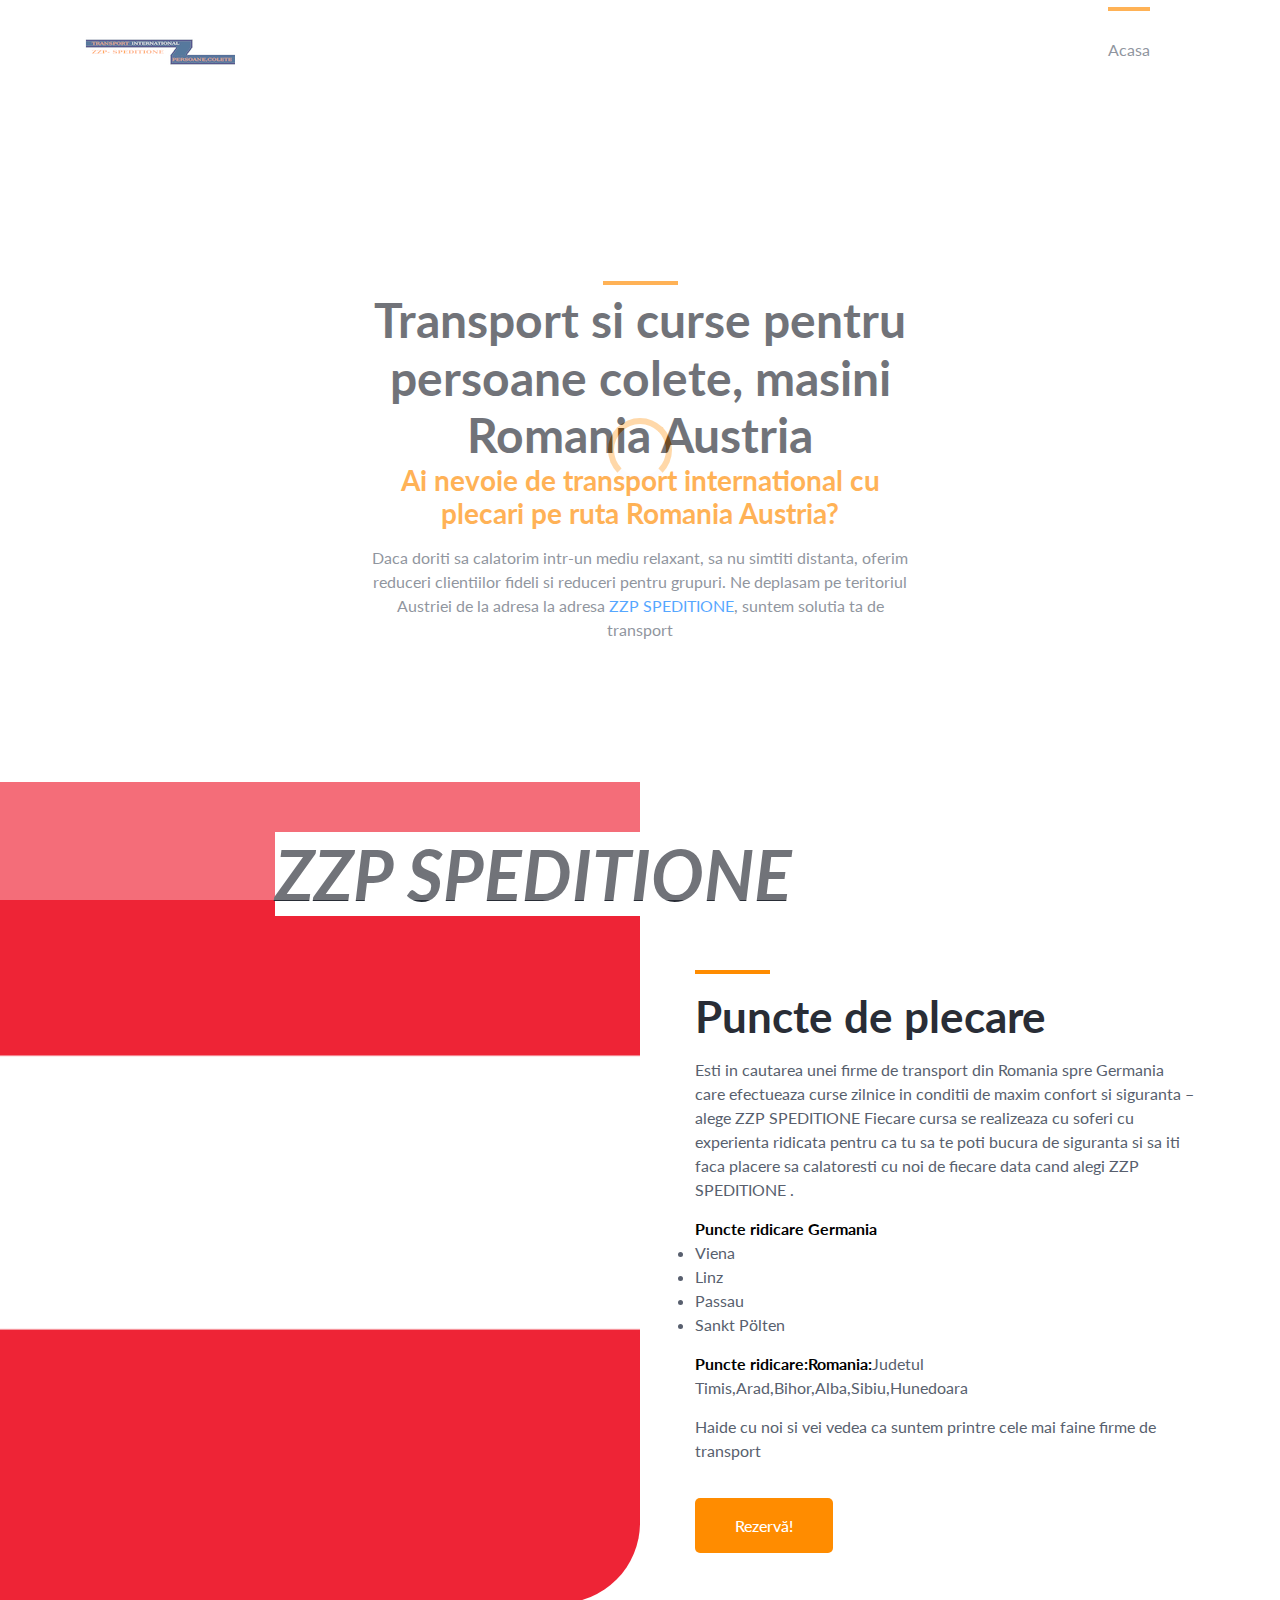
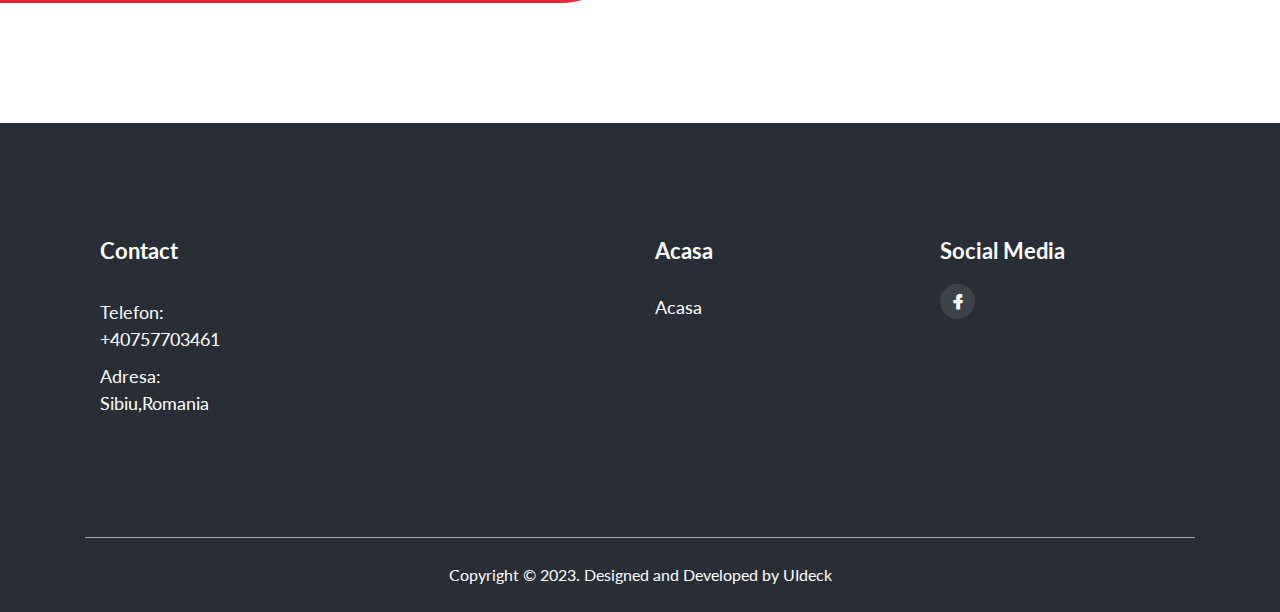
==== transport-austria.html @ e1281c3d "hello" ====
<!doctype html>
<html class="no-js" lang="en">

<head>
     <meta charset="utf-8">
    
     <meta name="description" content="Transport persoane,pachete,masini Romania Germania ">
    <meta name="application-name" content="Ntu transport">
    <meta name="keywords" content="zzp speditione,transport persoane,transport colete,transport persoane germania,transport persoane cehia,transport persoane,firme transport germania,firme transport,firme transport cehia,transport romania germania,curse romania belgia,curse romania germania,curse germania"> 
    <meta name="creator" content="ZZP SPEDITIONE"

    <!-- OG Meta Tags to improve the way the post looks when you share the page on LinkedIn, Facebook, Google+ -->
	<meta property="og:site_name" content="https://zzpspeditionetransportcom/"/> <!-- website name -->
	<meta property="og:site" content="https://zzpspeditionetransport.com/" /> <!-- website link -->
	<meta property="og:title" content="Transport persoane,pachete,masini Romania Germania Belgia Olanda"/> <!-- title shown in the actual shared post -->
	<meta property="og:description" content="Transport persoane,pachete,masini Romania Germania Belgia Olanda" /> <!-- description shown in the actual shared post -->
	<meta property="og:image" content="" /> <!-- image link, make sure it's jpg -->
	<meta property="og:url" content="https://zzpspeditionetransport.com/" /> <!-- where do you want your post to link to -->


    <!-- Website Title -->
    <title>Transport Austria | ZZP SPEDITIONE</title>
    <meta name="viewport" content="width=device-width, initial-scale=1">

    <!--====== Favicon Icon ======-->
    <link rel="shortcut icon" href="assets/images/Ntu-transport-persoane-colete.png" type="image/png">
        
    <!--====== Magnific Popup CSS ======-->
    <link rel="stylesheet" href="assets/css/magnific-popup.css">
        
    <!--====== Slick CSS ======-->
    <link rel="stylesheet" href="assets/css/slick.css">
        
    <!--====== Line Icons CSS ======-->
    <link rel="stylesheet" href="assets/css/LineIcons.2.0.css">
        
    <!--====== Bootstrap CSS ======-->
    <link rel="stylesheet" href="assets/css/bootstrap.4.5.2.min.css">
    
    <!--====== Default CSS ======-->
    <link rel="stylesheet" href="assets/css/default.css">
    
    <!--====== Style CSS ======-->
    <link rel="stylesheet" href="assets/css/style.css">
    
</head>

<body>
    <!--[if IE]>
    <p class="browserupgrade">You are using an <strong>outdated</strong> browser. Please <a href="https://browsehappy.com/">upgrade your browser</a> to improve your experience and security.</p>
  <![endif]-->

    <!--====== PRELOADER PART START ======-->

    <div class="preloader">
        <div class="loader">
            <div class="ytp-spinner">
                <div class="ytp-spinner-container">
                    <div class="ytp-spinner-rotator">
                        <div class="ytp-spinner-left">
                            <div class="ytp-spinner-circle"></div>
                        </div>
                        <div class="ytp-spinner-right">
                            <div class="ytp-spinner-circle"></div>
                        </div>
                    </div>
                </div>
            </div>
        </div>
    </div>

    <!--====== PRELOADER PART ENDS ======-->

    <!--====== HEADER PART START ======-->

    <header class="header-area">
        <div class="navbar-area">
            <div class="container">
                <div class="row">
                    <div class="col-lg-12">
                        <nav class="navbar navbar-expand-lg">
                            <a class="navbar-brand" href="index.html">
                                <img src="assets/images/ZZP- SPEDITIONE.png" alt="ZZP SPEDITIONE transport international si curse Romania Germania">
                            </a>
                            <button class="navbar-toggler" type="button" data-toggle="collapse" data-target="#navbarSupportedContent" aria-controls="navbarSupportedContent" aria-expanded="false" aria-label="Toggle navigation">
                                <span class="toggler-icon"></span>
                                <span class="toggler-icon"></span>
                                <span class="toggler-icon"></span>
                            </button>

                            <div class="collapse navbar-collapse sub-menu-bar" id="navbarSupportedContent">
                                <ul id="nav" class="navbar-nav ml-auto">
                                    <li class="nav-item active">
                                        <a class="page-scroll" href="index.html">Acasa</a>
                                    </li>
                                </ul>
                            </div> <!-- navbar collapse -->
                        </nav> <!-- navbar -->
                    </div>
                </div> <!-- row -->
            </div> <!-- container -->
        </div> <!-- navbar area -->

 
    </header>

    <!--====== HEADER PART ENDS ======-->
    
    <!--====== COURSES PART START ======-->
    
    <section id="courses" class="courses_area pt-105">
        <div class="container">
            <div class="row justify-content-center">
                <div class="col-lg-6 col-md-8">
                    <div style="margin-top: 30%;" class="section_title text-center pb-25">
                        <span class="line"></span>
                        <h1>Transport si curse pentru persoane colete, masini Romania Austria</h1>
                        <h3 style="color:#FF8C00">Ai nevoie de transport international cu plecari pe ruta Romania Austria?</h3>
                        <p>Daca doriti sa calatorim intr-un mediu relaxant, sa nu simtiti distanta, oferim reduceri clientiilor fideli si reduceri pentru grupuri. Ne deplasam pe teritoriul Austriei de la adresa la adresa <a href="https://zzpspeditionetransport.com/">ZZP SPEDITIONE</a>, suntem solutia ta de transport </p>
                    </div> <!-- section title -->
                </div>
            </div> <!-- row -->
        </div> <!-- container -->
    </section>
    
    <!--====== COURSES PART ENDS ======-->
    
    <!--====== ABOUT PART START ======-->
    
    <section id="about" class="about_area pt-115 pb-120">
        <div class="about_wrapper">
        <div class="about_bg bg_cover d-none d-lg-block" style="background-image: url(assets/images/transport-austria.png)"></div>
            <div class="container">
                <div class="row justify-content-end">
                    <div class="col-lg-10">
                        <div class="about_content">
                            <h2 class="about_title">ZZP SPEDITIONE</h2>
                            <div class="about_content_wrapper">
                                <div class="section_title">
                                    <span class="line"></span>
                                    <h3 class="title">Puncte de plecare </h3>
                             <p>Esti in cautarea unei firme de transport din Romania spre Germania care efectueaza curse zilnice in conditii de maxim confort si siguranta – alege ZZP SPEDITIONE Fiecare cursa se realizeaza cu soferi cu experienta ridicata pentru ca tu sa te poti bucura de siguranta si sa iti faca placere sa calatoresti cu noi de fiecare data cand alegi ZZP SPEDITIONE . </p>
                                    <p><span style="color:#000000;font-weight:bold">Puncte ridicare Germania</span></p>
                                       <li>Viena</li>
                                    <li>Linz</li>
                                    <li>Passau</li>
                                    <li>Sankt Pölten</li>
                                    <p><span style="color:#000000;font-weight:bold">Puncte ridicare:Romania:</span>Judetul Timis,Arad,Bihor,Alba,Sibiu,Hunedoara</p>
                     <p>Haide cu noi si vei vedea ca suntem printre cele mai faine firme de transport</p>
                                </div> <!-- section title -->
                                <a href="tel:+40757703461" class="main-btn">Rezervă!</a>
                            </div> <!-- about content wrapper -->
                        </div> <!-- about content -->
                    </div>
                </div> <!-- row -->
            </div> <!-- container -->
        </div> <!-- about wrapper -->
    </section>
    
    <!--====== ABOUT PART ENDS ======-->
    
    <!--====== COUNTER PART START ======-->
    
    
    <section   id="contact" class="footer_area">
        <div class="footer_widget pt-70 pb-120">
            <div class="container">
                <div class="row">
                    <div class="col-lg-3 col-md-4 col-sm-6">
                         <div class="col-lg-3 col-md-4 col-sm-6">
                        <div class="footer_info mt-45">
                            <h4 class="footer_title">Contact</h4>
                            <ul class="info">
                                <li>Telefon: +40757703461</li>
                                <li>Adresa: Sibiu,Romania</li>
                            </ul>
                        </div> <!-- footer info -->
                    </div>
                    </div>
                    <div class="col-lg-3 col-md-4 col-sm-6">
                        
                    </div>
                    <div class="col-lg-3 col-md-4 col-sm-6">
                        <div class="footer_link mt-45">
                            <h4 class="footer_title">Acasa</h4>
                            <ul class="link">
                                <li><a href="index.html">Acasa</a></li>
                            </ul>
                        </div> <!-- footer info -->
                    </div>
                    <div class="col-lg-3 col-md-4 col-sm-6">
                        <div class="footer_social mt-45">
                            <h4 class="footer_title">Social Media</h4>
                            <ul class="social">
                                <li><a href="https://www.facebook.com/boggdanmihai"><i class="lni lni-facebook-filled"></i></a></li>
                            </ul>
                        </div> <!-- footer info -->
                    </div>
                </div>  <!-- row -->
            </div> <!-- container -->
        </div> <!-- footer widget -->
        
        <div class="footer_copyright">
            <div class="container">
                <div class="copyright text-center">
                    <p>Copyright &copy; 2023. Designed and Developed by <a href="https://uideck.com" rel="nofollow">UIdeck</a></p>
                </div>  <!-- copyright -->
            </div> <!-- container -->
        </div> <!-- footer copyright -->
    </section>
    
    <!--====== FOOTER PART ENDS ======-->
    
    <!--====== BACK TOP TOP PART START ======-->

    <a href="#" class="back-to-top"><i class="lni lni-chevron-up"></i></a>

    <!--====== BACK TOP TOP PART ENDS ======-->
    
    <!--====== PART START ======-->
    
<!--
    <section class="">
        <div class="container">
            <div class="row">
                <div class="col-lg-"></div>
            </div>
        </div>
    </section>
-->
    
    <!--====== PART ENDS ======-->







    <!--====== Jquery js ======-->
    <script src="assets/js/vendor/jquery-1.12.4.min.js"></script>
    <script src="assets/js/vendor/modernizr-3.7.1.min.js"></script>
    
    <!--====== Bootstrap js ======-->
    <script src="assets/js/popper.min.js"></script>
    <script src="assets/js/bootstrap.4.5.2.min.js"></script>
    
    <!--====== Slick js ======-->
    <script src="assets/js/slick.min.js"></script>
    
    <!--====== Ajax Contact js ======-->
    <script src="assets/js/ajax-contact.js"></script>
    
    <!--====== Counter Up js ======-->
    <script src="assets/js/jquery.counterup.min.js"></script>
    <script src="assets/js/waypoints.min.js"></script>
    
    <!--====== Magnific Popup js ======-->
    <script src="assets/js/jquery.magnific-popup.min.js"></script>
    
    <!--====== Scrolling Nav js ======-->
    <script src="assets/js/jquery.easing.min.js"></script>
    <script src="assets/js/scrolling-nav.js"></script>
    
    <!--====== Main js ======-->
    <script src="assets/js/main.js"></script>
    
</body>

</html>
---- assets/css/default.css ----
/* Deafult Margin & Padding */
/*-- Margin Top --*/
.mt-5 {
	margin-top: 5px;
}
.mt-10 {
	margin-top: 10px;
}
.mt-15 {
	margin-top: 15px;
}
.mt-20 {
	margin-top: 20px;
}
.mt-25 {
	margin-top: 25px;
}
.mt-30 {
	margin-top: 30px;
}
.mt-35 {
	margin-top: 35px;
}
.mt-40 {
	margin-top: 40px;
}
.mt-45 {
	margin-top: 45px;
}
.mt-50 {
	margin-top: 50px;
}
.mt-55 {
	margin-top: 55px;
}
.mt-60 {
	margin-top: 60px;
}
.mt-65 {
	margin-top: 65px;
}
.mt-70 {
	margin-top: 70px;
}
.mt-75 {
	margin-top: 75px;
}
.mt-80 {
	margin-top: 80px;
}
.mt-85 {
	margin-top: 85px;
}
.mt-90 {
	margin-top: 90px;
}
.mt-95 {
	margin-top: 95px;
}
.mt-100 {
	margin-top: 100px;
}
.mt-105 {
	margin-top: 105px;
}
.mt-110 {
	margin-top: 110px;
}
.mt-115 {
	margin-top: 115px;
}
.mt-120 {
	margin-top: 120px;
}
.mt-125 {
	margin-top: 125px;
}
.mt-130 {
	margin-top: 130px;
}
.mt-135 {
	margin-top: 135px;
}
.mt-140 {
	margin-top: 140px;
}
.mt-145 {
	margin-top: 145px;
}
.mt-150 {
	margin-top: 150px;
}
.mt-155 {
	margin-top: 155px;
}
.mt-160 {
	margin-top: 160px;
}
.mt-165 {
	margin-top: 165px;
}
.mt-170 {
	margin-top: 170px;
}
.mt-175 {
	margin-top: 175px;
}
.mt-180 {
	margin-top: 180px;
}
.mt-185 {
	margin-top: 185px;
}
.mt-190 {
	margin-top: 190px;
}
.mt-195 {
	margin-top: 195px;
}
.mt-200 {
	margin-top: 200px;
}
/*-- Margin Bottom --*/

.mb-5 {
	margin-bottom: 5px;
}
.mb-10 {
	margin-bottom: 10px;
}
.mb-15 {
	margin-bottom: 15px;
}
.mb-20 {
	margin-bottom: 20px;
}
.mb-25 {
	margin-bottom: 25px;
}
.mb-30 {
	margin-bottom: 30px;
}
.mb-35 {
	margin-bottom: 35px;
}
.mb-40 {
	margin-bottom: 40px;
}
.mb-45 {
	margin-bottom: 45px;
}
.mb-50 {
	margin-bottom: 50px;
}
.mb-55 {
	margin-bottom: 55px;
}
.mb-60 {
	margin-bottom: 60px;
}
.mb-65 {
	margin-bottom: 65px;
}
.mb-70 {
	margin-bottom: 70px;
}
.mb-75 {
	margin-bottom: 75px;
}
.mb-80 {
	margin-bottom: 80px;
}
.mb-85 {
	margin-bottom: 85px;
}
.mb-90 {
	margin-bottom: 90px;
}
.mb-95 {
	margin-bottom: 95px;
}
.mb-100 {
	margin-bottom: 100px;
}
.mb-105 {
	margin-bottom: 105px;
}
.mb-110 {
	margin-bottom: 110px;
}
.mb-115 {
	margin-bottom: 115px;
}
.mb-120 {
	margin-bottom: 120px;
}
.mb-125 {
	margin-bottom: 125px;
}
.mb-130 {
	margin-bottom: 130px;
}
.mb-135 {
	margin-bottom: 135px;
}
.mb-140 {
	margin-bottom: 140px;
}
.mb-145 {
	margin-bottom: 145px;
}
.mb-150 {
	margin-bottom: 150px;
}
.mb-155 {
	margin-bottom: 155px;
}
.mb-160 {
	margin-bottom: 160px;
}
.mb-165 {
	margin-bottom: 165px;
}
.mb-170 {
	margin-bottom: 170px;
}
.mb-175 {
	margin-bottom: 175px;
}
.mb-180 {
	margin-bottom: 180px;
}
.mb-185 {
	margin-bottom: 185px;
}
.mb-190 {
	margin-bottom: 190px;
}
.mb-195 {
	margin-bottom: 195px;
}
.mb-200 {
	margin-bottom: 200px;
}
/*-- margin left --*/
.ml-5 {
	margin-left: 5px;
}
.ml-10 {
	margin-left: 10px;
}
.ml-15 {
	margin-left: 15px;
}
.ml-20 {
	margin-left: 20px;
}
.ml-25 {
	margin-left: 25px;
}
.ml-30 {
	margin-left: 30px;
}
.ml-35 {
	margin-left: 35px;
}
.ml-40 {
	margin-left: 40px;
}
.ml-45 {
	margin-left: 45px;
}
.ml-50 {
	margin-left: 50px;
}
.ml-55 {
	margin-left: 55px;
}
.ml-60 {
	margin-left: 60px;
}
.ml-65 {
	margin-left: 65px;
}
.ml-70 {
	margin-left: 70px;
}
.ml-75 {
	margin-left: 75px;
}
.ml-80 {
	margin-left: 80px;
}
.ml-85 {
	margin-left: 85px;
}
.ml-90 {
	margin-left: 90px;
}
.ml-95 {
	margin-left: 95px;
}
.ml-100 {
	margin-left: 100px;
}
.ml-105 {
	margin-left: 105px;
}
.ml-110 {
	margin-left: 110px;
}
.ml-115 {
	margin-left: 115px;
}
.ml-120 {
	margin-left: 120px;
}
.ml-125 {
	margin-left: 125px;
}
.ml-130 {
	margin-left: 130px;
}
.ml-135 {
	margin-left: 135px;
}
.ml-140 {
	margin-left: 140px;
}
.ml-145 {
	margin-left: 145px;
}
.ml-150 {
	margin-left: 150px;
}
.ml-155 {
	margin-left: 155px;
}
.ml-160 {
	margin-left: 160px;
}
.ml-165 {
	margin-left: 165px;
}
.ml-170 {
	margin-left: 170px;
}
.ml-175 {
	margin-left: 175px;
}
.ml-180 {
	margin-left: 180px;
}
.ml-185 {
	margin-left: 185px;
}
.ml-190 {
	margin-left: 190px;
}
.ml-195 {
	margin-left: 195px;
}
.ml-200 {
	margin-left: 200px;
}
/*-- margin right --*/
.mr-5 {
	margin-right: 5px;
}
.mr-10 {
	margin-right: 10px;
}
.mr-15 {
	margin-right: 15px;
}
.mr-20 {
	margin-right: 20px;
}
.mr-25 {
	margin-right: 25px;
}
.mr-30 {
	margin-right: 30px;
}
.mr-35 {
	margin-right: 35px;
}
.mr-40 {
	margin-right: 40px;
}
.mr-45 {
	margin-right: 45px;
}
.mr-50 {
	margin-right: 50px;
}
.mr-55 {
	margin-right: 55px;
}
.mr-60 {
	margin-right: 60px;
}
.mr-65 {
	margin-right: 65px;
}
.mr-70 {
	margin-right: 70px;
}
.mr-75 {
	margin-right: 75px;
}
.mr-80 {
	margin-right: 80px;
}
.mr-85 {
	margin-right: 85px;
}
.mr-90 {
	margin-right: 90px;
}
.mr-95 {
	margin-right: 95px;
}
.mr-100 {
	margin-right: 100px;
}
.mr-105 {
	margin-right: 105px;
}
.mr-110 {
	margin-right: 110px;
}
.mr-115 {
	margin-right: 115px;
}
.mr-120 {
	margin-right: 120px;
}
.mr-125 {
	margin-right: 125px;
}
.mr-130 {
	margin-right: 130px;
}
.mr-135 {
	margin-right: 135px;
}
.mr-140 {
	margin-right: 140px;
}
.mr-145 {
	margin-right: 145px;
}
.mr-150 {
	margin-right: 150px;
}
.mr-155 {
	margin-right: 155px;
}
.mr-160 {
	margin-right: 160px;
}
.mr-165 {
	margin-right: 165px;
}
.mr-170 {
	margin-right: 170px;
}
.mr-175 {
	margin-right: 175px;
}
.mr-180 {
	margin-right: 180px;
}
.mr-185 {
	margin-right: 185px;
}
.mr-190 {
	margin-right: 190px;
}
.mr-195 {
	margin-right: 195px;
}
.mr-200 {
	margin-right: 200px;
}


/*-- Padding Top --*/

.pt-5 {
	padding-top: 5px;
}
.pt-10 {
	padding-top: 10px;
}
.pt-15 {
	padding-top: 15px;
}
.pt-20 {
	padding-top: 20px;
}
.pt-25 {
	padding-top: 25px;
}
.pt-30 {
	padding-top: 30px;
}
.pt-35 {
	padding-top: 35px;
}
.pt-40 {
	padding-top: 40px;
}
.pt-45 {
	padding-top: 45px;
}
.pt-50 {
	padding-top: 50px;
}
.pt-55 {
	padding-top: 55px;
}
.pt-60 {
	padding-top: 60px;
}
.pt-65 {
	padding-top: 65px;
}
.pt-70 {
	padding-top: 70px;
}
.pt-75 {
	padding-top: 75px;
}
.pt-80 {
	padding-top: 80px;
}
.pt-85 {
	padding-top: 85px;
}
.pt-90 {
	padding-top: 90px;
}
.pt-95 {
	padding-top: 95px;
}
.pt-100 {
	padding-top: 100px;
}
.pt-105 {
	padding-top: 105px;
}
.pt-110 {
	padding-top: 110px;
}
.pt-115 {
	padding-top: 115px;
}
.pt-120 {
	padding-top: 120px;
}
.pt-125 {
	padding-top: 125px;
}
.pt-130 {
	padding-top: 130px;
}
.pt-135 {
	padding-top: 135px;
}
.pt-140 {
	padding-top: 140px;
}
.pt-145 {
	padding-top: 145px;
}
.pt-150 {
	padding-top: 150px;
}
.pt-155 {
	padding-top: 155px;
}
.pt-160 {
	padding-top: 160px;
}
.pt-165 {
	padding-top: 165px;
}
.pt-170 {
	padding-top: 170px;
}
.pt-175 {
	padding-top: 175px;
}
.pt-180 {
	padding-top: 180px;
}
.pt-185 {
	padding-top: 185px;
}
.pt-190 {
	padding-top: 190px;
}
.pt-195 {
	padding-top: 195px;
}
.pt-200 {
	padding-top: 200px;
}
/*-- Padding Bottom --*/

.pb-5 {
	padding-bottom: 5px;
}
.pb-10 {
	padding-bottom: 10px;
}
.pb-15 {
	padding-bottom: 15px;
}
.pb-20 {
	padding-bottom: 20px;
}
.pb-25 {
	padding-bottom: 25px;
}
.pb-30 {
	padding-bottom: 30px;
}
.pb-35 {
	padding-bottom: 35px;
}
.pb-40 {
	padding-bottom: 40px;
}
.pb-45 {
	padding-bottom: 45px;
}
.pb-50 {
	padding-bottom: 50px;
}
.pb-55 {
	padding-bottom: 55px;
}
.pb-60 {
	padding-bottom: 60px;
}
.pb-65 {
	padding-bottom: 65px;
}
.pb-70 {
	padding-bottom: 70px;
}
.pb-75 {
	padding-bottom: 75px;
}
.pb-80 {
	padding-bottom: 80px;
}
.pb-85 {
	padding-bottom: 85px;
}
.pb-90 {
	padding-bottom: 90px;
}
.pb-95 {
	padding-bottom: 95px;
}
.pb-100 {
	padding-bottom: 100px;
}
.pb-105 {
	padding-bottom: 105px;
}
.pb-110 {
	padding-bottom: 110px;
}
.pb-115 {
	padding-bottom: 115px;
}
.pb-120 {
	padding-bottom: 120px;
}
.pb-125 {
	padding-bottom: 125px;
}
.pb-130 {
	padding-bottom: 130px;
}
.pb-135 {
	padding-bottom: 135px;
}
.pb-140 {
	padding-bottom: 140px;
}
.pb-145 {
	padding-bottom: 145px;
}
.pb-150 {
	padding-bottom: 150px;
}
.pb-155 {
	padding-bottom: 155px;
}
.pb-160 {
	padding-bottom: 160px;
}
.pb-165 {
	padding-bottom: 165px;
}
.pb-170 {
	padding-bottom: 170px;
}
.pb-175 {
	padding-bottom: 175px;
}
.pb-180 {
	padding-bottom: 180px;
}
.pb-185 {
	padding-bottom: 185px;
}
.pb-190 {
	padding-bottom: 190px;
}
.pb-195 {
	padding-bottom: 195px;
}
.pb-200 {
	padding-bottom: 200px;
}

/*-- Padding left --*/

.pl-0 {
	padding-left: 0px;
}
.pl-5 {
	padding-left: 5px;
}
.pl-10 {
	padding-left: 10px;
}
.pl-15 {
	padding-left: 15px;
}
.pl-20 {
	padding-left: 20px;
}
.pl-25 {
	padding-left: 25px;
}
.pl-30 {
	padding-left: 30px;
}
.pl-35 {
	padding-left: 35px;
}
.pl-40 {
	padding-left: 40px;
}
.pl-45 {
	padding-left: 45px;
}
.pl-50 {
	padding-left: 50px;
}
.pl-55 {
	padding-left: 55px;
}
.pl-60 {
	padding-left: 60px;
}
.pl-65 {
	padding-left: 65px;
}
.pl-70 {
	padding-left: 70px;
}
.pl-75 {
	padding-left: 75px;
}
.pl-80 {
	padding-left: 80px;
}
.pl-85 {
	padding-left: 85px;
}
.pl-90 {
	padding-left: 90px;
}
.pl-100 {
	padding-left: 100px;
}
.pl-105 {
	padding-left: 105px;
}
.pl-110 {
	padding-left: 110px;
}
.pl-115 {
	padding-left: 115px;
}
.pl-120 {
	padding-left: 120px;
}
.pl-125 {
	padding-left: 125px;
}
/*-- Padding right --*/

.pr-0 {
	padding-right: 0px;
}
.pr-5 {
	padding-right: 5px;
}
.pr-10 {
	padding-right: 10px;
}
.pr-15 {
	padding-right: 15px;
}
.pr-20 {
	padding-right: 20px;
}
.pr-25 {
	padding-right: 25px;
}
.pr-30 {
	padding-right: 30px;
}
.pr-35 {
	padding-right: 35px;
}
.pr-40 {
	padding-right: 40px;
}
.pr-45 {
	padding-right: 45px;
}
.pr-50 {
	padding-right: 50px;
}
.pr-55 {
	padding-right: 55px;
}
.pr-60 {
	padding-right: 60px;
}
.pr-65 {
	padding-right: 65px;
}
.pr-70 {
	padding-right: 70px;
}
.pr-75 {
	padding-right: 75px;
}
.pr-80 {
	padding-right: 80px;
}
.pr-85 {
	padding-right: 85px;
}
.pr-90 {
	padding-right: 90px;
}
.pr-95 {
	padding-right: 95px;
}
.pr-100 {
	padding-right: 100px;
}
.pr-105 {
	padding-right: 105px;
}
/* Background Color */

.gray-bg {
	background: #f6f6f6;
}
.white-bg {
	background: #fff;
}
.black-bg {
	background: #222;
}
/* Color */

.white {
	color: #fff;
}
.black {
	color: #222;
}
/* black overlay */

[data-overlay] {
	position: relative;
}
[data-overlay]::before {
	background: #000 none repeat scroll 0 0;
	content: "";
	height: 100%;
	left: 0;
	position: absolute;
	top: 0;
	width: 100%;
	z-index: 1;
}
[data-overlay="3"]::before {
	opacity: 0.3;
}
[data-overlay="4"]::before {
	opacity: 0.4;
}
[data-overlay="5"]::before {
	opacity: 0.5;
}
[data-overlay="6"]::before {
	opacity: 0.6;
}
[data-overlay="7"]::before {
	opacity: 0.7;
}
[data-overlay="8"]::before {
	opacity: 0.8;
}
[data-overlay="9"]::before {
	opacity: 0.9;
}
---- assets/css/style.css ----
/*-----------------------------------------------------------------------------------

    Template Name: Fitness
    Author: UIdeck
    Author URI: uideck.com
    Version: 1.0

-----------------------------------------------------------------------------------

    CSS INDEX
    ===================

    01. Theme default CSS
	02. Header
    03. Hero
	04. Footer

-----------------------------------------------------------------------------------*/
/*===========================
    1. COMMON css 
===========================*/
@import url("https://fonts.googleapis.com/css?family=Lato:300,400,700,900&display=swap");
body {
  font-family: "Lato", sans-serif;
  font-weight: normal;
  font-style: normal;
  color: #585F6E;
}

* {
  margin: 0;
  padding: 0;
  -webkit-box-sizing: border-box;
  box-sizing: border-box;
}

img {
  max-width: 100%;
}

a:focus,
input:focus,
textarea:focus,
button:focus {
  text-decoration: none;
  outline: none;
}

a:focus,
a:hover {
  text-decoration: none;
}

i,
span,
a {
  display: inline-block;
}

audio,
canvas,
iframe,
img,
svg,
video {
  vertical-align: middle;
}

h1,
h2,
h3,
h4,
h5,
h6 {
  font-family: "Lato", sans-serif;
  font-weight: 700;
  color: #292D36;
  margin: 0px;
}

h1 {
  font-size: 48px;
}

h2 {
  font-size: 36px;
}

h3 {
  font-size: 28px;
}

h4 {
  font-size: 22px;
}

h5 {
  font-size: 18px;
}

h6 {
  font-size: 16px;
}

ul, ol {
  margin: 0px;
  padding: 0px;
  list-style-type: none;
}

p {
  font-size: 16px;
  font-weight: 400;
  line-height: 24px;
  color: #585F6E;
  margin: 0px;
}

.bg_cover {
  background-position: center center;
  background-size: cover;
  background-repeat: no-repeat;
  width: 100%;
  height: 100%;
}

/*===== All Button Style =====*/
.main-btn {
  display: inline-block;
  font-weight: 500;
  text-align: center;
  white-space: nowrap;
  vertical-align: middle;
  -webkit-user-select: none;
  -moz-user-select: none;
  -ms-user-select: none;
  user-select: none;
  border: 0;
  padding: 0 40px;
  font-size: 16px;
  height: 55px;
  line-height: 55px;
  border-radius: 5px;
  color: #fff;
  cursor: pointer;
  z-index: 5;
  -webkit-transition: all 0.4s ease-out 0s;
  transition: all 0.4s ease-out 0s;
  background-color: #FF8C00;
}

@media (max-width: 767px) {
  .main-btn {
    padding: 0 25px;
    height: 40px;
    line-height: 40px;
    font-size: 14px;
  }
}

.main-btn:hover {
  background-color: #FF8C00;
  color: #fff;
  -webkit-box-shadow: 0 5px 15px rgba(0, 0, 0, 0.25);
  box-shadow: 0 5px 15px rgba(0, 0, 0, 0.25);
}

/*===== All Section Title Style =====*/
.section_title .line {
  width: 75px;
  height: 4px;
  background-color: #FF8C00;
  margin: 0 auto;
}

.section_title .title {
  font-size: 44px;
  font-weight: 700;
  margin-top: 10px;
}

@media (max-width: 767px) {
  .section_title .title {
    font-size: 30px;
  }
}

.section_title p {
  margin-top: 15px;
}

.section_title.section_title_2 .title,
.section_title.section_title_2 p {
  color: #fff;
}

/*===== All Slick Slide Outline Style =====*/
.slick-slide {
  outline: 0;
}

/*===== All Preloader Style =====*/
.preloader {
  /* Body Overlay */
  position: fixed;
  top: 0;
  left: 0;
  display: table;
  height: 100%;
  width: 100%;
  /* Change Background Color */
  background: #fff;
  z-index: 99999;
}

.preloader .loader {
  display: table-cell;
  vertical-align: middle;
  text-align: center;
}

.preloader .loader .ytp-spinner {
  position: absolute;
  left: 50%;
  top: 50%;
  width: 64px;
  margin-left: -32px;
  z-index: 18;
  pointer-events: none;
}

.preloader .loader .ytp-spinner .ytp-spinner-container {
  pointer-events: none;
  position: absolute;
  width: 100%;
  padding-bottom: 100%;
  top: 50%;
  left: 50%;
  margin-top: -50%;
  margin-left: -50%;
  -webkit-animation: ytp-spinner-linspin 1568.2353ms linear infinite;
  animation: ytp-spinner-linspin 1568.2353ms linear infinite;
}

.preloader .loader .ytp-spinner .ytp-spinner-container .ytp-spinner-rotator {
  position: absolute;
  width: 100%;
  height: 100%;
  -webkit-animation: ytp-spinner-easespin 5332ms cubic-bezier(0.4, 0, 0.2, 1) infinite both;
  animation: ytp-spinner-easespin 5332ms cubic-bezier(0.4, 0, 0.2, 1) infinite both;
}

.preloader .loader .ytp-spinner .ytp-spinner-container .ytp-spinner-rotator .ytp-spinner-left {
  position: absolute;
  top: 0;
  left: 0;
  bottom: 0;
  overflow: hidden;
  right: 50%;
}

.preloader .loader .ytp-spinner .ytp-spinner-container .ytp-spinner-rotator .ytp-spinner-right {
  position: absolute;
  top: 0;
  right: 0;
  bottom: 0;
  overflow: hidden;
  left: 50%;
}

.preloader .loader .ytp-spinner-circle {
  -webkit-box-sizing: border-box;
          box-sizing: border-box;
  position: absolute;
  width: 200%;
  height: 100%;
  border-style: solid;
  /* Spinner Color */
  border-color: #FF8C00 #FF8C00 #f7f7fd;
  border-radius: 50%;
  border-width: 6px;
}

.preloader .loader .ytp-spinner-left .ytp-spinner-circle {
  left: 0;
  right: -100%;
  border-right-color: #f7f7fd;
  -webkit-animation: ytp-spinner-left-spin 1333ms cubic-bezier(0.4, 0, 0.2, 1) infinite both;
  animation: ytp-spinner-left-spin 1333ms cubic-bezier(0.4, 0, 0.2, 1) infinite both;
}

.preloader .loader .ytp-spinner-right .ytp-spinner-circle {
  left: -100%;
  right: 0;
  border-left-color: #f7f7fd;
  -webkit-animation: ytp-right-spin 1333ms cubic-bezier(0.4, 0, 0.2, 1) infinite both;
  animation: ytp-right-spin 1333ms cubic-bezier(0.4, 0, 0.2, 1) infinite both;
}

/* Preloader Animations */
@-webkit-keyframes ytp-spinner-linspin {
  to {
    -webkit-transform: rotate(360deg);
    transform: rotate(360deg);
  }
}

@keyframes ytp-spinner-linspin {
  to {
    -webkit-transform: rotate(360deg);
    transform: rotate(360deg);
  }
}

@-webkit-keyframes ytp-spinner-easespin {
  12.5% {
    -webkit-transform: rotate(135deg);
    transform: rotate(135deg);
  }
  25% {
    -webkit-transform: rotate(270deg);
    transform: rotate(270deg);
  }
  37.5% {
    -webkit-transform: rotate(405deg);
    transform: rotate(405deg);
  }
  50% {
    -webkit-transform: rotate(540deg);
    transform: rotate(540deg);
  }
  62.5% {
    -webkit-transform: rotate(675deg);
    transform: rotate(675deg);
  }
  75% {
    -webkit-transform: rotate(810deg);
    transform: rotate(810deg);
  }
  87.5% {
    -webkit-transform: rotate(945deg);
    transform: rotate(945deg);
  }
  to {
    -webkit-transform: rotate(1080deg);
    transform: rotate(1080deg);
  }
}

@keyframes ytp-spinner-easespin {
  12.5% {
    -webkit-transform: rotate(135deg);
    transform: rotate(135deg);
  }
  25% {
    -webkit-transform: rotate(270deg);
    transform: rotate(270deg);
  }
  37.5% {
    -webkit-transform: rotate(405deg);
    transform: rotate(405deg);
  }
  50% {
    -webkit-transform: rotate(540deg);
    transform: rotate(540deg);
  }
  62.5% {
    -webkit-transform: rotate(675deg);
    transform: rotate(675deg);
  }
  75% {
    -webkit-transform: rotate(810deg);
    transform: rotate(810deg);
  }
  87.5% {
    -webkit-transform: rotate(945deg);
    transform: rotate(945deg);
  }
  to {
    -webkit-transform: rotate(1080deg);
    transform: rotate(1080deg);
  }
}

@-webkit-keyframes ytp-spinner-left-spin {
  0% {
    -webkit-transform: rotate(130deg);
    transform: rotate(130deg);
  }
  50% {
    -webkit-transform: rotate(-5deg);
    transform: rotate(-5deg);
  }
  to {
    -webkit-transform: rotate(130deg);
    transform: rotate(130deg);
  }
}

@keyframes ytp-spinner-left-spin {
  0% {
    -webkit-transform: rotate(130deg);
    transform: rotate(130deg);
  }
  50% {
    -webkit-transform: rotate(-5deg);
    transform: rotate(-5deg);
  }
  to {
    -webkit-transform: rotate(130deg);
    transform: rotate(130deg);
  }
}

@-webkit-keyframes ytp-right-spin {
  0% {
    -webkit-transform: rotate(-130deg);
    transform: rotate(-130deg);
  }
  50% {
    -webkit-transform: rotate(5deg);
    transform: rotate(5deg);
  }
  to {
    -webkit-transform: rotate(-130deg);
    transform: rotate(-130deg);
  }
}

@keyframes ytp-right-spin {
  0% {
    -webkit-transform: rotate(-130deg);
    transform: rotate(-130deg);
  }
  50% {
    -webkit-transform: rotate(5deg);
    transform: rotate(5deg);
  }
  to {
    -webkit-transform: rotate(-130deg);
    transform: rotate(-130deg);
  }
}

/*===========================
      02.HEADER css 
===========================*/
/*===== NAVBAR =====*/
.navbar-area {
  position: absolute;
  top: 0;
  left: 0;
  width: 100%;
  z-index: 99;
  -webkit-transition: all 0.3s ease-out 0s;
  transition: all 0.3s ease-out 0s;
  background-color: #fff;
}

.sticky {
  position: fixed;
  z-index: 99;
  background-color: #fff;
  -webkit-box-shadow: 0px 20px 50px 0px rgba(0, 0, 0, 0.05);
  box-shadow: 0px 20px 50px 0px rgba(0, 0, 0, 0.05);
  -webkit-transition: all 0.3s ease-out 0s;
  transition: all 0.3s ease-out 0s;
}

@media only screen and (min-width: 768px) and (max-width: 991px) {
  .sticky .navbar {
    padding: 20px 0;
  }
}

@media (max-width: 767px) {
  .sticky .navbar {
    padding: 20px 0;
  }
}

.navbar {
  padding: 0;
  border-radius: 5px;
  position: relative;
  -webkit-transition: all 0.3s ease-out 0s;
  transition: all 0.3s ease-out 0s;
}

@media only screen and (min-width: 768px) and (max-width: 991px) {
  .navbar {
    padding: 20px 0;
  }
}

@media (max-width: 767px) {
  .navbar {
    padding: 20px 0;
  }
}

.navbar-brand {
  padding: 0;
}

.navbar-toggler {
  padding: 0;
}

.navbar-toggler .toggler-icon {
  width: 30px;
  height: 2px;
  background-color: #222;
  display: block;
  margin: 5px 0;
  position: relative;
  -webkit-transition: all 0.3s ease-out 0s;
  transition: all 0.3s ease-out 0s;
}

.navbar-toggler.active .toggler-icon:nth-of-type(1) {
  -webkit-transform: rotate(45deg);
  transform: rotate(45deg);
  top: 7px;
}

.navbar-toggler.active .toggler-icon:nth-of-type(2) {
  opacity: 0;
}

.navbar-toggler.active .toggler-icon:nth-of-type(3) {
  -webkit-transform: rotate(135deg);
  transform: rotate(135deg);
  top: -7px;
}

@media only screen and (min-width: 768px) and (max-width: 991px) {
  .navbar-collapse {
    position: absolute;
    top: 100%;
    left: 0;
    width: 100%;
    background-color: #fff;
    z-index: 9;
    -webkit-box-shadow: 0px 15px 20px 0px rgba(0, 0, 0, 0.1);
    box-shadow: 0px 15px 20px 0px rgba(0, 0, 0, 0.1);
    padding: 5px 12px;
  }
}

@media (max-width: 767px) {
  .navbar-collapse {
    position: absolute;
    top: 100%;
    left: 0;
    width: 100%;
    background-color: #fff;
    z-index: 9;
    -webkit-box-shadow: 0px 15px 20px 0px rgba(41, 45, 54, 0.1);
    box-shadow: 0px 15px 20px 0px rgba(41, 45, 54, 0.1);
    padding: 5px 12px;
  }
}

.navbar-nav .nav-item {
  margin-right: 45px;
  position: relative;
}

@media only screen and (min-width: 992px) and (max-width: 1199px) {
  .navbar-nav .nav-item {
    margin-right: 30px;
  }
}

@media only screen and (min-width: 768px) and (max-width: 991px) {
  .navbar-nav .nav-item {
    margin: 0;
  }
}

@media (max-width: 767px) {
  .navbar-nav .nav-item {
    margin: 0;
  }
}

.navbar-nav .nav-item a {
  font-size: 16px;
  font-weight: 400;
  color: #585F6E;
  -webkit-transition: all 0.3s ease-out 0s;
  transition: all 0.3s ease-out 0s;
  padding: 30px 0;
  position: relative;
}

@media only screen and (min-width: 768px) and (max-width: 991px) {
  .navbar-nav .nav-item a {
    display: block;
    padding: 4px 0;
  }
}

@media (max-width: 767px) {
  .navbar-nav .nav-item a {
    display: block;
    padding: 4px 0;
  }
}

.navbar-nav .nav-item a::before {
  position: absolute;
  content: '';
  background-color: #FF8C00;
  width: 0;
  height: 4px;
  top: -1px;
  left: 0;
  -webkit-transition: all 0.3s ease-out 0s;
  transition: all 0.3s ease-out 0s;
}

@media only screen and (min-width: 768px) and (max-width: 991px) {
  .navbar-nav .nav-item a::before {
    display: none;
  }
}

@media (max-width: 767px) {
  .navbar-nav .nav-item a::before {
    display: none;
  }
}

.navbar-nav .nav-item.active > a::before, .navbar-nav .nav-item:hover > a::before {
  width: 100%;
}

.navbar-nav .nav-item:hover .sub-menu {
  top: 100%;
  opacity: 1;
  visibility: visible;
}

@media only screen and (min-width: 768px) and (max-width: 991px) {
  .navbar-nav .nav-item:hover .sub-menu {
    top: 0;
  }
}

@media (max-width: 767px) {
  .navbar-nav .nav-item:hover .sub-menu {
    top: 0;
  }
}

.navbar-nav .nav-item .sub-menu {
  width: 200px;
  background-color: #fff;
  -webkit-box-shadow: 0px 0px 20px 0px rgba(0, 0, 0, 0.1);
  box-shadow: 0px 0px 20px 0px rgba(0, 0, 0, 0.1);
  position: absolute;
  top: 110%;
  left: 0;
  opacity: 0;
  visibility: hidden;
  -webkit-transition: all 0.3s ease-out 0s;
  transition: all 0.3s ease-out 0s;
}

@media only screen and (min-width: 768px) and (max-width: 991px) {
  .navbar-nav .nav-item .sub-menu {
    position: relative;
    width: 100%;
    top: 0;
    display: none;
    opacity: 1;
    visibility: visible;
  }
}

@media (max-width: 767px) {
  .navbar-nav .nav-item .sub-menu {
    position: relative;
    width: 100%;
    top: 0;
    display: none;
    opacity: 1;
    visibility: visible;
  }
}

.navbar-nav .nav-item .sub-menu li {
  display: block;
}

.navbar-nav .nav-item .sub-menu li a {
  display: block;
  padding: 8px 20px;
  color: #222;
}

.navbar-nav .nav-item .sub-menu li a.active, .navbar-nav .nav-item .sub-menu li a:hover {
  padding-left: 25px;
  color: #FF8C00;
}

.navbar-nav .sub-nav-toggler {
  display: none;
}

@media only screen and (min-width: 768px) and (max-width: 991px) {
  .navbar-nav .sub-nav-toggler {
    display: block;
    position: absolute;
    right: 0;
    top: 0;
    background: none;
    color: #222;
    font-size: 18px;
    border: 0;
    width: 30px;
    height: 30px;
  }
}

@media (max-width: 767px) {
  .navbar-nav .sub-nav-toggler {
    display: block;
    position: absolute;
    right: 0;
    top: 0;
    background: none;
    color: #222;
    font-size: 18px;
    border: 0;
    width: 30px;
    height: 30px;
  }
}

.navbar-nav .sub-nav-toggler span {
  width: 8px;
  height: 8px;
  border-left: 1px solid #222;
  border-bottom: 1px solid #222;
  -webkit-transform: rotate(-45deg);
  transform: rotate(-45deg);
  position: relative;
  top: -5px;
}

@media only screen and (min-width: 768px) and (max-width: 991px) {
  .navbar-btn {
    position: absolute;
    top: 50%;
    right: 50px;
    -webkit-transform: translateY(-50%);
    transform: translateY(-50%);
  }
}

@media (max-width: 767px) {
  .navbar-btn {
    position: absolute;
    top: 50%;
    right: 50px;
    -webkit-transform: translateY(-50%);
    transform: translateY(-50%);
  }
}

.navbar-btn .main-btn {
  height: 45px;
  line-height: 45px;
  padding: 0 30px;
  border: 0;
}

.sticky .navbar-nav .nav-item a {
  padding: 25px 0;
}

@media only screen and (min-width: 768px) and (max-width: 991px) {
  .sticky .navbar-nav .nav-item a {
    padding: 4px 0;
  }
}

@media (max-width: 767px) {
  .sticky .navbar-nav .nav-item a {
    padding: 4px 0;
  }
}

/*===== HEADER HERO =====*/
.header-hero {
  position: relative;
  z-index: 5;
  height: 700px;
}

@media only screen and (min-width: 1400px) {
  .header-hero {
    height: 900px;
  }
}

.header-hero::before {
  position: absolute;
  content: '';
  top: 0;
  left: 0;
  width: 100%;
  height: 100%;
  background: -webkit-gradient(linear, left top, right top, from(#292d36), color-stop(50%, rgba(69, 87, 128, 0.6)), to(#292d36));
  background: linear-gradient(to right, #292d36 0%, rgba(69, 87, 128, 0.6) 50%, #292d36 100%);
  opacity: 0.6;
}

.header-hero-content {
  position: relative;
  z-index: 9;
}

@media only screen and (min-width: 768px) and (max-width: 991px) {
  .header-hero-content {
    padding-top: 150px;
  }
}

@media (max-width: 767px) {
  .header-hero-content {
    padding-top: 120px;
  }
}

.header-hero-content .header-title {
  font-size: 60px;
  font-weight: 700;
  color: #fff;
}

@media only screen and (min-width: 992px) and (max-width: 1199px) {
  .header-hero-content .header-title {
    font-size: 50px;
  }
}

@media only screen and (min-width: 768px) and (max-width: 991px) {
  .header-hero-content .header-title {
    font-size: 50px;
  }
}

@media (max-width: 767px) {
  .header-hero-content .header-title {
    font-size: 22px;
  }
}

@media only screen and (min-width: 576px) and (max-width: 767px) {
  .header-hero-content .header-title {
    font-size: 40px;
  }
}

.header-hero-content .header-title span {
  font-weight: 700;
  display: contents;
}

.header-hero-content p {
  margin-top: 30px;
  color: #fff;
}

.header-hero-content ul li {
  display: inline-block;
  margin: 0 10px;
}

@media (max-width: 767px) {
  .header-hero-content ul li {
    margin: 0px 6px;
  }
}

.header-hero-content .main-btn {
  margin-top: 40px;
}

.header-hero-content .main-btn:hover {
  -webkit-box-shadow: 0 5px 15px rgba(255, 255, 255, 0.2);
  box-shadow: 0 5px 15px rgba(255, 255, 255, 0.2);
}

.header-hero-content .main-btn.main-btn-2 {
  line-height: 46px;
  border: 2px solid #fff;
  background-color: transparent;
}

@media (max-width: 767px) {
  .header-hero-content .main-btn.main-btn-2 {
    line-height: 36px;
  }
}

.header-hero-content .main-btn.main-btn-2:hover {
  background-color: rgba(255, 255, 255, 0.2);
  -webkit-box-shadow: 0 5px 15px rgba(255, 255, 255, 0.1);
  box-shadow: 0 5px 15px rgba(255, 255, 255, 0.1);
}

/*===========================
      03.COURSES css 
===========================*/
.single_courses img {
  border-radius: 5px;
  width: 100%;
}

.single_courses .title a {
  color: #292D36;
  font-size: 30px;
  font-weight: 700;
  margin-top: 25px;
  -webkit-transition: all 0.3s ease-out 0s;
  transition: all 0.3s ease-out 0s;
}

@media only screen and (min-width: 768px) and (max-width: 991px) {
  .single_courses .title a {
    font-size: 24px;
  }
}

@media (max-width: 767px) {
  .single_courses .title a {
    font-size: 24px;
  }
}

.single_courses .title a:hover {
  color: #FF8C00;
}

.single_courses p {
  margin-top: 15px;
}

/*===========================
      04.ABOUT css 
===========================*/
.about_wrapper {
  position: relative;
  padding: 50px 0;
}

@media only screen and (min-width: 768px) and (max-width: 991px) {
  .about_wrapper {
    padding: 0;
  }
}

.about_wrapper .about_bg {
  position: absolute;
  top: 0;
  left: 0;
  width: 50%;
  height: 100%;
  border-bottom-right-radius: 80px;
}

.about_content .about_title {
  font-size: 70px;
  font-style: italic;
  background-color: #fff;
}

@media only screen and (min-width: 992px) and (max-width: 1199px) {
  .about_content .about_title {
    font-size: 60px;
  }
}

@media only screen and (min-width: 768px) and (max-width: 991px) {
  .about_content .about_title {
    font-size: 50px;
  }
}

@media (max-width: 767px) {
  .about_content .about_title {
    font-size: 30px;
  }
}

@media only screen and (min-width: 576px) and (max-width: 767px) {
  .about_content .about_title {
    font-size: 40px;
  }
}

.about_content .about_content_wrapper {
  max-width: 530px;
  margin-left: auto;
  padding-top: 40px;
  padding-left: 30px;
}

@media only screen and (min-width: 992px) and (max-width: 1199px) {
  .about_content .about_content_wrapper {
    max-width: 460px;
  }
}

@media only screen and (min-width: 768px) and (max-width: 991px) {
  .about_content .about_content_wrapper {
    max-width: none;
    padding-left: 0;
  }
}

@media (max-width: 767px) {
  .about_content .about_content_wrapper {
    max-width: none;
    padding-left: 0;
  }
}

.about_content .about_content_wrapper .main-btn {
  margin-top: 35px;
}

/*===========================
      05.COUNTER css 
===========================*/
.counter_area {
  position: relative;
}

.counter_area::before {
  position: absolute;
  content: '';
  top: 0;
  left: 0;
  width: 100%;
  height: 100%;
  background-color: rgba(41, 45, 54, 0.8);
}

.single_counter i {
  font-size: 84px;
  color: #fff;
  line-height: 70px;
}

@media only screen and (min-width: 768px) and (max-width: 991px) {
  .single_counter i {
    font-size: 60px;
    line-height: 55px;
  }
}

@media (max-width: 767px) {
  .single_counter i {
    font-size: 60px;
    line-height: 55px;
  }
}

.single_counter .count {
  display: block;
  font-size: 50px;
  line-height: 50px;
  color: #fff;
  font-weight: 700;
  margin-top: 30px;
}

@media only screen and (min-width: 768px) and (max-width: 991px) {
  .single_counter .count {
    font-size: 30px;
    line-height: 30px;
  }
}

@media (max-width: 767px) {
  .single_counter .count {
    font-size: 30px;
    line-height: 30px;
  }
}

.single_counter p {
  color: #fff;
  font-size: 20px;
  font-weight: 500;
  margin-top: 15px;
}

@media only screen and (min-width: 768px) and (max-width: 991px) {
  .single_counter p {
    font-size: 16px;
  }
}

@media (max-width: 767px) {
  .single_counter p {
    font-size: 16px;
  }
}

/*===========================
      06.TEAM css 
===========================*/
.single_team {
  margin-bottom: 30px;
}

.single_team .team_image img {
  width: 100%;
}

.single_team .team_content {
  margin-top: -25px;
  position: relative;
  z-index: 5;
}

.single_team .team_content .social {
  display: inline-block;
  background-color: #fff;
  border: 2px solid #FF8C00;
  border-radius: 50px;
  padding: 0 10px;
  opacity: 0;
  visibility: hidden;
  -webkit-transition: all 0.3s ease-out 0s;
  transition: all 0.3s ease-out 0s;
}

@media only screen and (min-width: 576px) and (max-width: 767px) {
  .single_team .team_content .social {
    padding: 0 5px;
  }
}

.single_team .team_content .social li {
  display: inline-block;
  margin: 10px;
}

@media only screen and (min-width: 576px) and (max-width: 767px) {
  .single_team .team_content .social li {
    margin: 5px;
  }
}

.single_team .team_content .social li a {
  font-size: 16px;
  color: #585F6E;
  -webkit-transition: all 0.3s ease-out 0s;
  transition: all 0.3s ease-out 0s;
}

@media only screen and (min-width: 576px) and (max-width: 767px) {
  .single_team .team_content .social li a {
    font-size: 14px;
  }
}

.single_team .team_content .social li a:hover {
  color: #FF8C00;
}

.single_team .team_content .team_name {
  margin-top: 20px;
  font-size: 20px;
  font-weight: 700;
}

@media only screen and (min-width: 576px) and (max-width: 767px) {
  .single_team .team_content .team_name {
    font-size: 18px;
  }
}

.single_team .team_content p {
  margin-top: 10px;
}

.single_team:hover .social {
  opacity: 1;
  visibility: visible;
}


/*===========================
      10.CONTACT css 
===========================*/
.contact_area {
  position: relative;
}

.contact_map {
  position: absolute;
  top: 0;
  right: 0;
  width: 50%;
  height: 100%;
}

@media only screen and (min-width: 768px) and (max-width: 991px) {
  .contact_map {
    position: relative;
    width: 100%;
    height: 400px;
  }
}

@media (max-width: 767px) {
  .contact_map {
    position: relative;
    width: 100%;
    height: 400px;
  }
}

.contact_map .gmap_canvas {
  width: 100%;
  height: 100%;
}

.contact_map .gmap_canvas iframe {
  width: 100%;
  height: 100%;
}

.contact_form {
  padding-right: 30px;
}

p.form-message.success, p.form-message.error {
  font-size: 16px;
  color: #292D36;
  background: #f7f7fd;
  padding: 10px 15px;
  margin-top: 30px;
}

p.form-message.success.form-message.error, p.form-message.error.form-message.error {
  color: #f00;
}

.single_form {
  margin-top: 30px;
}

.single_form input,
.single_form textarea {
  width: 100%;
  padding: 0 25px;
  height: 50px;
  border: 1px solid #585F6E;
  border-radius: 5px;
  background-color: #fff;
  color: #585F6E;
}

.single_form textarea {
  height: 140px;
  padding-top: 15px;
  resize: none;
}

/*===========================
      11.FOOTER css 
===========================*/
.footer_area {
  background-color: #292D36;
}

.footer_title {
  color: #fff;
  font-size: 22px;
  font-weight: 700;
}

.footer_info .info {
  margin-top: 35px;
}

.footer_info .info li {
  font-size: 18px;
  color: #fff;
  margin-top: 10px;
}

.footer_link .link {
  margin-top: 20px;
}

.footer_link .link li a {
  font-size: 18px;
  color: #fff;
  margin-top: 10px;
  -webkit-transition: all 0.3s ease-out 0s;
  transition: all 0.3s ease-out 0s;
}

.footer_link .link li a:hover {
  color: #FF8C00;
}

.footer_social .social {
  margin-top: 20px;
}

.footer_social .social li {
  display: inline-block;
}

.footer_social .social li + li {
  margin-left: 15px;
}

.footer_social .social li a {
  background-color: rgba(255, 255, 255, 0.1);
  width: 35px;
  height: 35px;
  line-height: 35px;
  text-align: center;
  font-size: 16px;
  color: #fff;
  border-radius: 50%;
  -webkit-transition: all 0.3s ease-out 0s;
  transition: all 0.3s ease-out 0s;
}

.footer_social .social li a:hover {
  background: #FF8C00;
}

.footer_copyright .copyright {
  border-top: 1px solid rgba(255, 255, 255, 0.58);
  padding: 25px 0;
}

.footer_copyright .copyright p {
  color: #fff;
}

.footer_copyright .copyright p a {
  color: #fff;
  -webkit-transition: all 0.3s ease-out 0s;
  transition: all 0.3s ease-out 0s;
}

.footer_copyright .copyright p a:hover {
  color: #FF8C00;
}

/*===== BACK TO TOP =====*/
.back-to-top {
  font-size: 20px;
  color: #fff;
  position: fixed;
  right: 20px;
  bottom: 20px;
  width: 40px;
  height: 40px;
  line-height: 40px;
  border-radius: 5px;
  background-color: #FF8C00;
  text-align: center;
  z-index: 99;
  -webkit-transition: all 0.3s ease-out 0s;
  transition: all 0.3s ease-out 0s;
  display: none;
}

.back-to-top:hover {
  color: #fff;
  background-color: #FF8C00;
}
/*# sourceMappingURL=style.css.map */
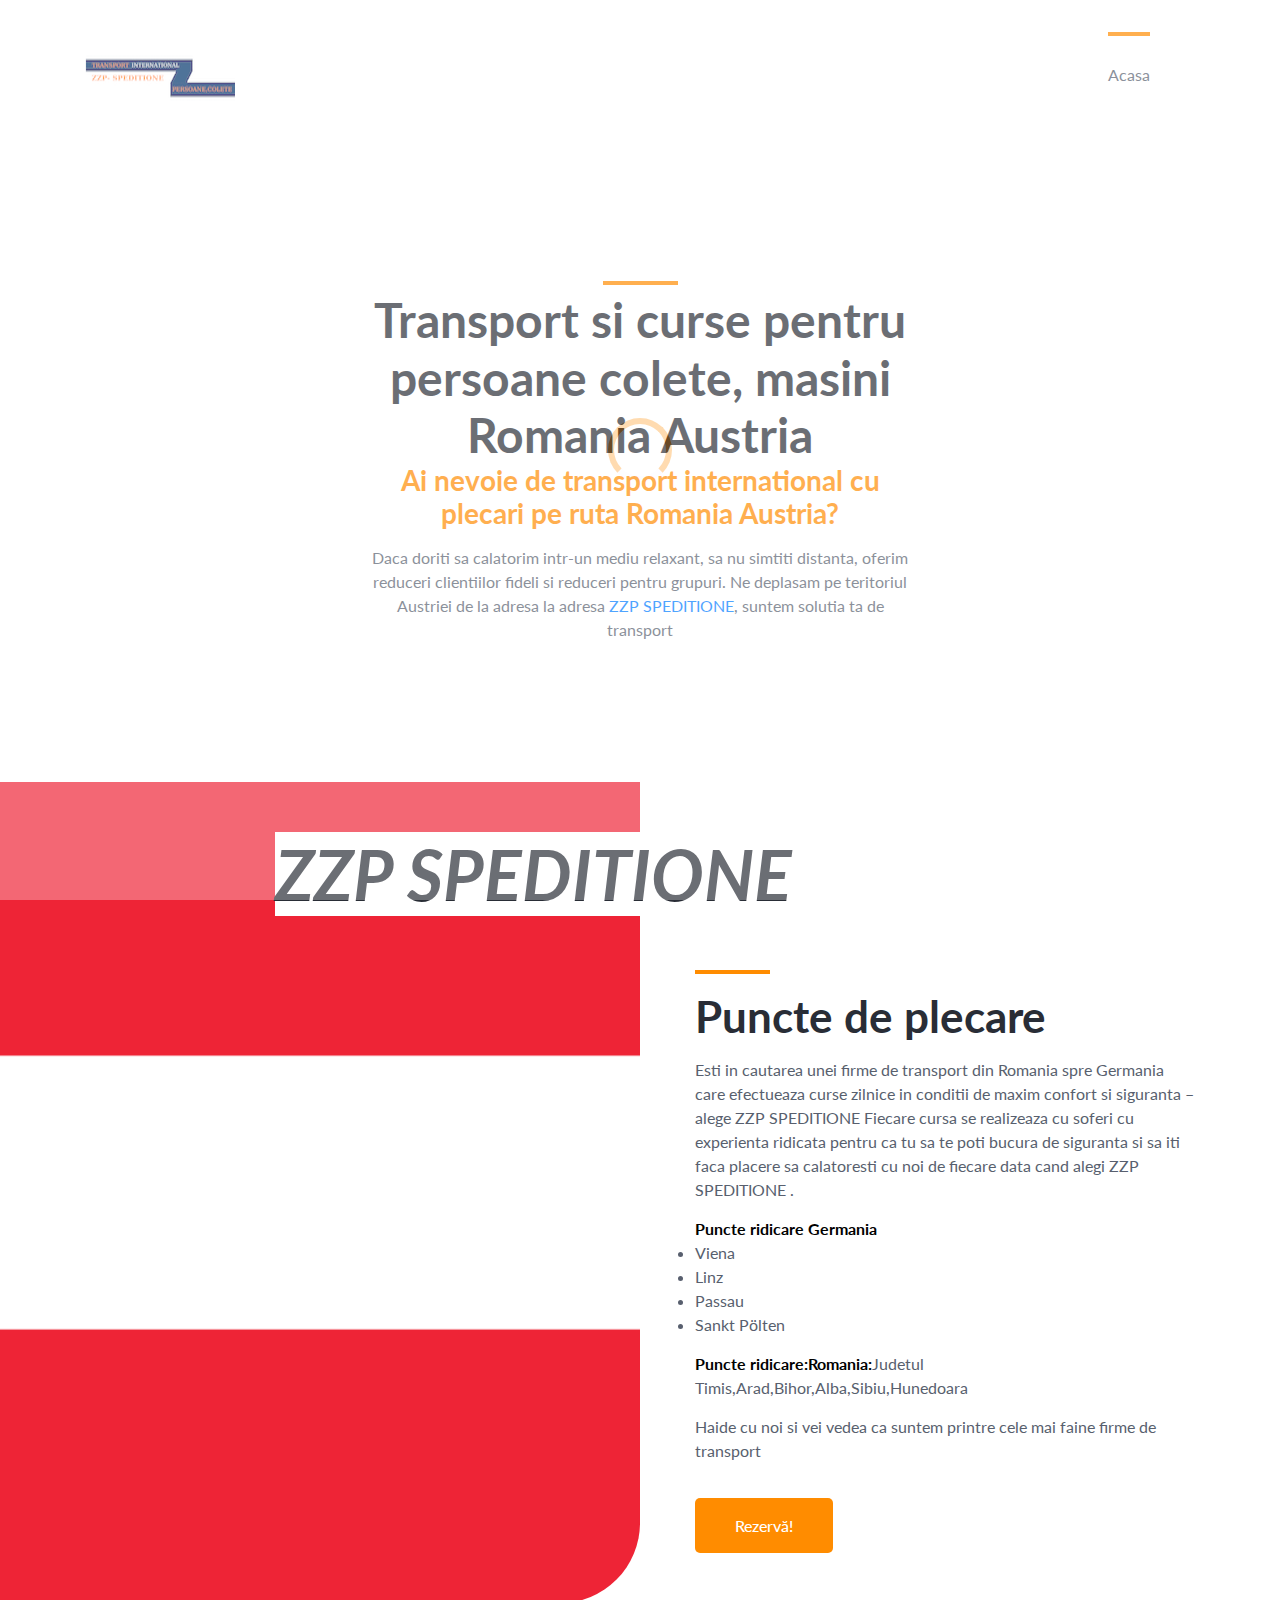
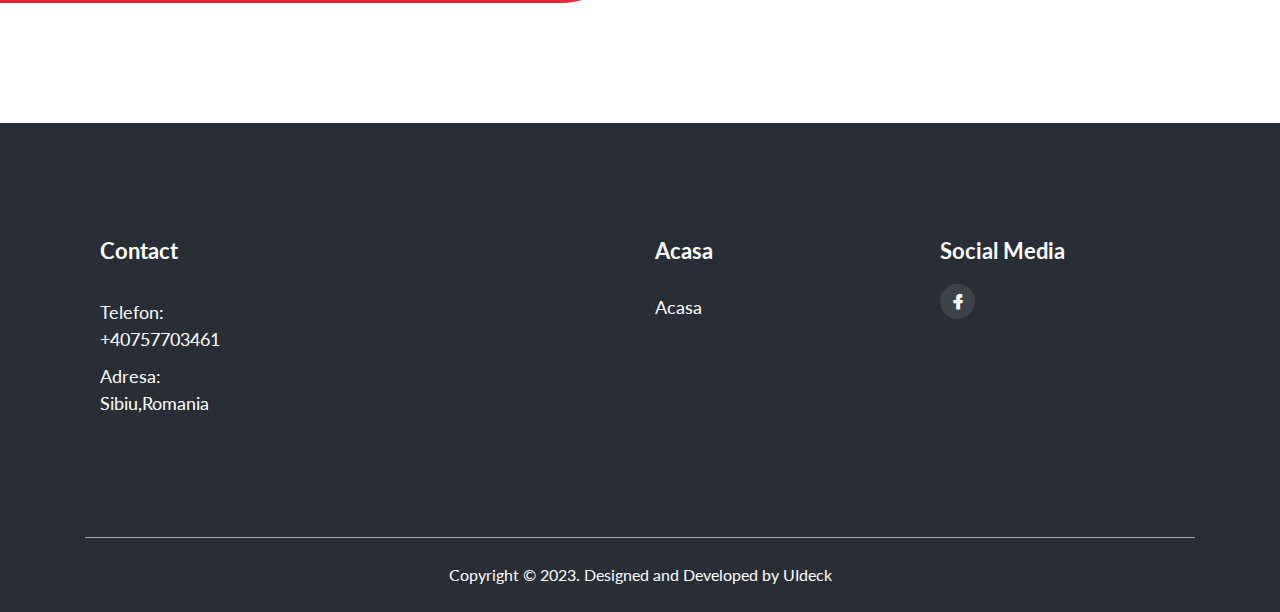
==== commit e14539b6: "fix" ====
--- a/transport-austria.html
+++ b/transport-austria.html
@@ -12,8 +12,8 @@
     <!-- OG Meta Tags to improve the way the post looks when you share the page on LinkedIn, Facebook, Google+ -->
 	<meta property="og:site_name" content="https://zzpspeditionetransportcom/"/> <!-- website name -->
 	<meta property="og:site" content="https://zzpspeditionetransport.com/" /> <!-- website link -->
-	<meta property="og:title" content="Transport persoane,pachete,masini Romania Germania Belgia Olanda"/> <!-- title shown in the actual shared post -->
-	<meta property="og:description" content="Transport persoane,pachete,masini Romania Germania Belgia Olanda" /> <!-- description shown in the actual shared post -->
+	<meta property="og:title" content="Transport persoane,pachete,masini Romania Austria"/> <!-- title shown in the actual shared post -->
+	<meta property="og:description" content="Transport persoane,pachete,masini Romania Austria" /> <!-- description shown in the actual shared post -->
 	<meta property="og:image" content="" /> <!-- image link, make sure it's jpg -->
 	<meta property="og:url" content="https://zzpspeditionetransport.com/" /> <!-- where do you want your post to link to -->
 
